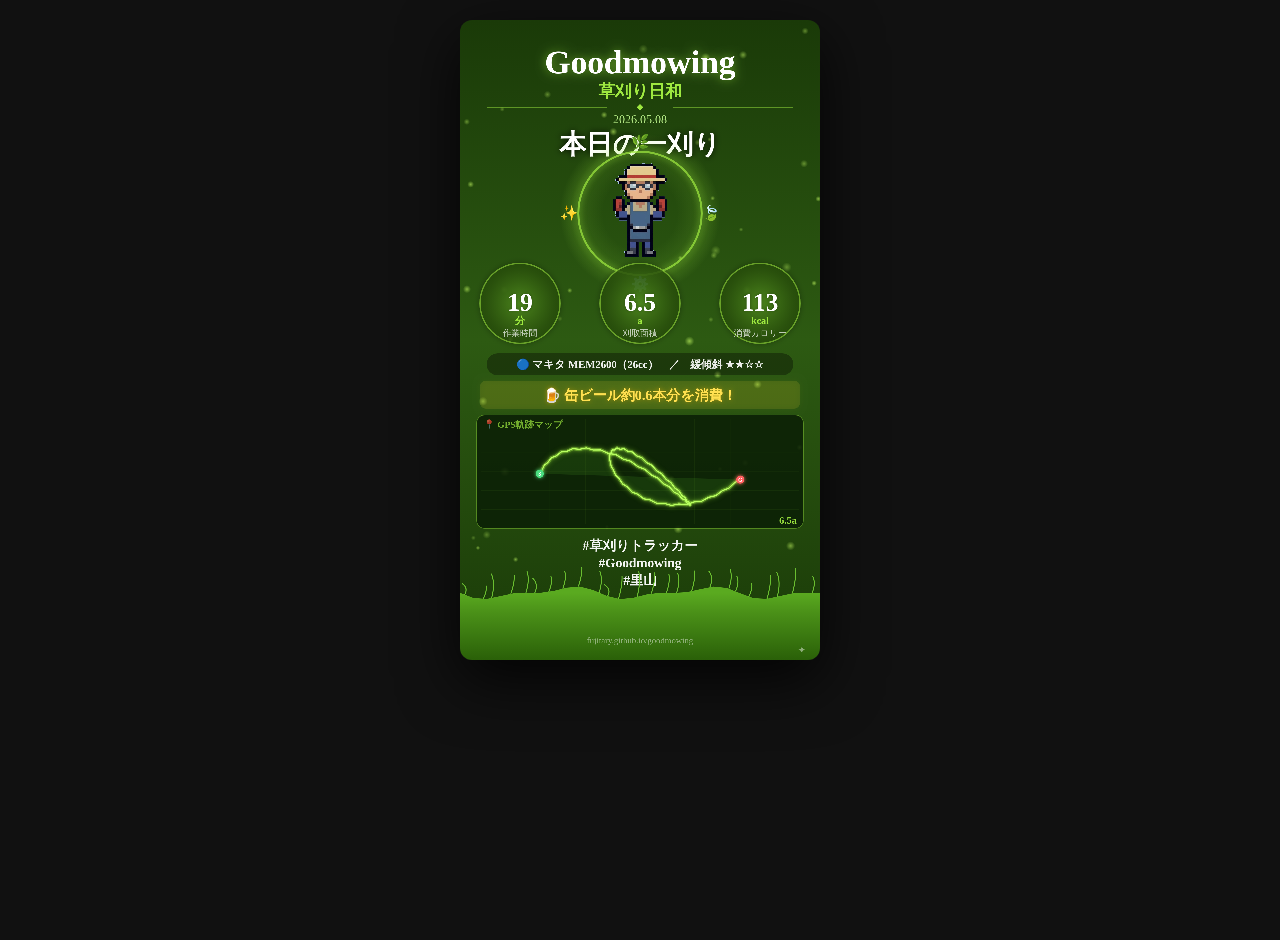
==== story_preview.html @ b15bb708 "Add files via upload" ====
<!DOCTYPE html>
<html><head><meta charset="UTF-8">
<title>Goodmowing ストーリーズプレビュー</title>
<style>body{margin:0;background:#111;display:flex;justify-content:center;align-items:flex-start;padding:20px;min-height:100vh}</style>
</head><body>
<canvas id="c" width="1080" height="1920" style="width:360px;height:640px;border-radius:12px;box-shadow:0 20px 60px rgba(0,0,0,.8)"></canvas>
<script>
const CHAR_IMG_GUTS = '[data-uri]';
const r = {
  date:'2026-05-08',spotName:'なつつばきキャンプ場',
  workDuration:1140,area:650,calories:113,
  terrain:'gentle',
  gpsPoints:[{"lat": 35.07204, "lon": 133.92101}, {"lat": 35.072059630650216, "lon": 133.92102548671556}, {"lat": 35.0720981623457, "lon": 133.92104639387765}, {"lat": 35.07211489254143, "lon": 133.92107258974855}, {"lat": 35.07214916305126, "lon": 133.92110387871313}, {"lat": 35.07216037625469, "lon": 133.92114000364137}, {"lat": 35.072188009812265, "lon": 133.92118064899404}, {"lat": 35.07219162952726, "lon": 133.92122544463388}, {"lat": 35.07221090003709, "lon": 133.92127397029603}, {"lat": 35.07220559307105, "lon": 133.9213257606641}, {"lat": 35.07221559307105, "lon": 133.92138031099032}, {"lat": 35.072200900037096, "lon": 133.92143708319185}, {"lat": 35.072201629527264, "lon": 133.9214955123499}, {"lat": 35.07217800981227, "lon": 133.92155501353278}, {"lat": 35.072170376254704, "lon": 133.9216149888608}, {"lat": 35.07213916305127, "lon": 133.92167483472747}, {"lat": 35.07212489254144, "lon": 133.92173394909}, {"lat": 35.072088162345715, "lon": 133.92179173874075}, {"lat": 35.072069630650226, "lon": 133.92184762647204}, {"lat": 35.072030000000005, "lon": 133.92190105804775}, {"lat": 35.072010000000006, "lon": 133.92195150889748}, {"lat": 35.071970369349785, "lon": 133.92199849045224}, {"lat": 35.0719518376543, "lon": 133.9220415560455}, {"lat": 35.07191510745857, "lon": 133.92208030630812}, {"lat": 35.07190083694874, "lon": 133.92211439399182}, {"lat": 35.07186962374531, "lon": 133.92214352816345}, {"lat": 35.07186199018774, "lon": 133.92216747771874}, {"lat": 35.07183837047275, "lon": 133.92218607417377}, {"lat": 35.071839099962915, "lon": 133.92219921369974}, {"lat": 35.07182440692896, "lon": 133.9222068583772}, {"lat": 35.071834406928964, "lon": 133.92220903665395}, {"lat": 35.07182909996292, "lon": 133.92220584300145}, {"lat": 35.07184837047275, "lon": 133.9221974367738}, {"lat": 35.071851990187746, "lon": 133.9221840402831}, {"lat": 35.07187962374532, "lon": 133.9221659361142}, {"lat": 35.071890836948754, "lon": 133.9221434637118}, {"lat": 35.07192510745858, "lon": 133.9221170152804}, {"lat": 35.07194183765431, "lon": 133.92208703104748}, {"lat": 35.071980369349795, "lon": 133.92205399394612}, {"lat": 35.07200000000001, "lon": 133.92201842378228}, {"lat": 35.07204000000001, "lon": 133.92198087095647}, {"lat": 35.07205963065022, "lon": 133.92194190981596}, {"lat": 35.07209816234571, "lon": 133.92190213171773}, {"lat": 35.072114892541435, "lon": 133.9218621378861}, {"lat": 35.072149163051265, "lon": 133.92182253215105}, {"lat": 35.0721603762547, "lon": 133.92178391365505}, {"lat": 35.07218800981227, "lon": 133.9217468696166}, {"lat": 35.07219162952727, "lon": 133.92171196823782}, {"lat": 35.0722109000371, "lon": 133.92167975184154}, {"lat": 35.072205593071054, "lon": 133.92165073032118}, {"lat": 35.07221559307106, "lon": 133.9216253749821}, {"lat": 35.0722009000371, "lon": 133.9216041128493}, {"lat": 35.07220162952727, "lon": 133.92158732150955}, {"lat": 35.072178009812276, "lon": 133.92157532455104}, {"lat": 35.07217037625471, "lon": 133.92156838765504}, {"lat": 35.072139163051276, "lon": 133.92156671538686}, {"lat": 35.072124892541446, "lon": 133.9215704487252}, {"lat": 35.07208816234572, "lon": 133.92157966335932}, {"lat": 35.07206963065023, "lon": 133.921594368775}, {"lat": 35.07203000000001, "lon": 133.92161450813978}, {"lat": 35.07201000000001, "lon": 133.9216399589895}, {"lat": 35.07197036934979, "lon": 133.92167053470743}, {"lat": 35.071951837654304, "lon": 133.92170598677822}, {"lat": 35.07191510745858, "lon": 133.9217460077895}, {"lat": 35.07190083694875, "lon": 133.92179023514478}, {"lat": 35.071869623745314, "lon": 133.92183825544308}, {"lat": 35.07186199018775, "lon": 133.9218896094718}, {"lat": 35.071838370472754, "lon": 133.9219437977533}, {"lat": 35.07183909996292, "lon": 133.9220002865776}, {"lat": 35.07182440692897, "lon": 133.9220585144485}, {"lat": 35.07183440692897, "lon": 133.92211789886554}, {"lat": 35.071829099962926, "lon": 133.9221778433593}, {"lat": 35.07184837047276, "lon": 133.9222377446957}, {"lat": 35.07185199018775, "lon": 133.92229700016202}, {"lat": 35.071879623745325, "lon": 133.9223550148463}, {"lat": 35.07189083694876, "lon": 133.92241120882292}, {"lat": 35.07192510745859, "lon": 133.92246502415693}, {"lat": 35.071941837654315, "lon": 133.9225159316428}, {"lat": 35.0719803693498, "lon": 133.9225634371963}, {"lat": 35.07200000000002, "lon": 133.92260708782197}]
};
const equipLabel='マキタ MEM2600（26cc）';
const terrainLabel='緩傾斜 ★★☆☆';

async function draw(){
  const canvas=document.getElementById('c');
  const ctx=canvas.getContext('2d');
  const W=1080,H=1920;

  // ── 背景 ──
  const bg=ctx.createLinearGradient(0,0,0,H);
  bg.addColorStop(0,'#1a3a08');bg.addColorStop(0.5,'#2d5a12');bg.addColorStop(1,'#1a3a08');
  ctx.fillStyle=bg;ctx.fillRect(0,0,W,H);

  // ── ホタル ──
  for(let i=0;i<50;i++){
    const px=Math.random()*W,py=Math.random()*H*0.85,pr=2+Math.random()*3,alpha=0.25+Math.random()*0.4;
    const grd=ctx.createRadialGradient(px,py,0,px,py,pr*3);
    grd.addColorStop(0,`rgba(200,255,100,${alpha})`);grd.addColorStop(1,'rgba(200,255,100,0)');
    ctx.fillStyle=grd;ctx.beginPath();ctx.arc(px,py,pr*3,0,Math.PI*2);ctx.fill();
  }

  // ── タイトル ──
  ctx.textAlign='center';
  ctx.save();ctx.shadowColor='rgba(158,232,64,0.6)';ctx.shadowBlur=30;
  ctx.font='bold 100px serif';ctx.fillStyle='#ffffff';ctx.fillText('Goodmowing',W/2,160);ctx.restore();
  ctx.font='bold 50px serif';ctx.fillStyle='#9ee840';ctx.fillText('草刈り日和',W/2,230);

  // 区切り線
  ctx.strokeStyle='rgba(158,232,64,0.5)';ctx.lineWidth=2;
  ctx.beginPath();ctx.moveTo(80,262);ctx.lineTo(440,262);ctx.stroke();
  ctx.beginPath();ctx.moveTo(640,262);ctx.lineTo(1000,262);ctx.stroke();
  ctx.fillStyle='#9ee840';ctx.save();ctx.translate(540,262);ctx.rotate(Math.PI/4);ctx.fillRect(-7,-7,14,14);ctx.restore();

  // 日付
  ctx.font='36px serif';ctx.fillStyle='rgba(200,255,150,0.85)';ctx.fillText('2026.05.08',W/2,310);

  // ── 「本日の一刈り」── キャラより上・前面に
  ctx.save();
  ctx.shadowColor='rgba(0,0,0,0.8)';ctx.shadowBlur=20;
  ctx.font='bold 80px serif';ctx.fillStyle='#ffffff';
  ctx.fillText('本日の一刈り',W/2,400);
  ctx.restore();

  // ── キャラ＋光輪 ── (cy=580)
  const cx=W/2,cy=580,ringR=185;
  // グロー
  const glowGrd=ctx.createRadialGradient(cx,cy,ringR*0.6,cx,cy,ringR*1.3);
  glowGrd.addColorStop(0,'rgba(158,232,64,0.0)');glowGrd.addColorStop(0.7,'rgba(158,232,64,0.15)');glowGrd.addColorStop(1,'rgba(158,232,64,0.0)');
  ctx.fillStyle=glowGrd;ctx.beginPath();ctx.arc(cx,cy,ringR*1.3,0,Math.PI*2);ctx.fill();
  // リング
  ctx.save();ctx.strokeStyle='rgba(158,232,64,0.7)';ctx.lineWidth=6;ctx.shadowColor='#9ee840';ctx.shadowBlur=20;
  ctx.beginPath();ctx.arc(cx,cy,ringR,0,Math.PI*2);ctx.stroke();ctx.restore();
  // デコ
  ['🌿','🍃','⚙️','✨'].forEach((em,i)=>{
    const angle=(i/4)*Math.PI*2-Math.PI/2;
    ctx.font='44px serif';ctx.fillText(em,cx+Math.cos(angle)*(ringR+28),cy+Math.sin(angle)*(ringR+28)+14);
  });
  // キャラ画像
  const img=new Image();
  await new Promise((res,rej)=>{img.onload=res;img.onerror=rej;img.src=CHAR_IMG_GUTS;});
  const ch=310,cw=img.width*ch/img.height;
  ctx.imageSmoothingEnabled=false;
  ctx.drawImage(img,W/2-cw/2,cy-ch/2-10,cw,ch);

  // ── 数値3つ（円バッジ） y=830 ──
  const mins=Math.floor(r.workDuration/60);
  const metrics=[
    {val:`${mins}`,unit:'分',lbl:'作業時間'},
    {val:'6.5',unit:'a',lbl:'刈取面積'},
    {val:`${r.calories}`,unit:'kcal',lbl:'消費カロリー'}
  ];
  const metY=850;
  metrics.forEach((m,i)=>{
    const mx=180+i*360;
    const cGrd=ctx.createRadialGradient(mx,metY,0,mx,metY,120);
    cGrd.addColorStop(0,'rgba(80,140,30,0.92)');cGrd.addColorStop(1,'rgba(40,80,10,0.75)');
    ctx.fillStyle=cGrd;ctx.save();ctx.shadowColor='rgba(0,0,0,0.5)';ctx.shadowBlur=20;
    ctx.beginPath();ctx.arc(mx,metY,120,0,Math.PI*2);ctx.fill();ctx.restore();
    ctx.save();ctx.strokeStyle='rgba(158,232,64,0.55)';ctx.lineWidth=4;
    ctx.beginPath();ctx.arc(mx,metY,120,0,Math.PI*2);ctx.stroke();ctx.restore();
    ctx.font=`bold ${m.val.length>4?60:76}px serif`;ctx.fillStyle='#ffffff';
    ctx.save();ctx.shadowColor='rgba(0,0,0,0.3)';ctx.shadowBlur=8;
    ctx.fillText(m.val,mx,metY+22);ctx.restore();
    ctx.font='bold 30px serif';ctx.fillStyle='#9ee840';ctx.fillText(m.unit,mx,metY+62);
    ctx.font='26px serif';ctx.fillStyle='rgba(255,255,255,0.7)';ctx.fillText(m.lbl,mx,metY+98);
  });

  // 機材バッジ
  ctx.fillStyle='rgba(0,0,0,0.35)';ctx.save();
  ctx.beginPath();ctx.roundRect(80,1000,920,66,33);ctx.fill();ctx.restore();
  ctx.font='bold 32px serif';ctx.fillStyle='rgba(255,255,255,0.92)';
  ctx.fillText(`🔵 ${equipLabel}　／　${terrainLabel}`,W/2,1044);

  // 缶ビール
  const beers=(r.calories/200).toFixed(1);
  ctx.save();ctx.fillStyle='rgba(255,220,50,0.12)';ctx.shadowColor='rgba(255,220,50,0.4)';ctx.shadowBlur=20;
  ctx.beginPath();ctx.roundRect(60,1082,960,84,18);ctx.fill();ctx.restore();
  ctx.font='bold 42px serif';ctx.fillStyle='#ffe050';
  ctx.save();ctx.shadowColor='rgba(255,180,0,0.5)';ctx.shadowBlur=15;
  ctx.fillText(`🍺 缶ビール約${beers}本分を消費！`,W/2,1140);ctx.restore();

  // ── GPS軌跡地図（大きめ） ──
  const gpsPoints=r.gpsPoints||[];
  const mapX=50,mapY=1185,mapW=980,mapH=340;

  // 地図背景（濃いめ・見やすく）
  ctx.fillStyle='rgba(10,30,5,0.85)';
  ctx.save();ctx.beginPath();ctx.roundRect(mapX,mapY,mapW,mapH,24);ctx.fill();ctx.restore();
  // 地図枠
  ctx.save();ctx.strokeStyle='rgba(158,232,64,0.4)';ctx.lineWidth=2;
  ctx.beginPath();ctx.roundRect(mapX,mapY,mapW,mapH,24);ctx.stroke();ctx.restore();

  // グリッド線
  ctx.strokeStyle='rgba(158,232,64,0.07)';ctx.lineWidth=1;
  for(let gi=1;gi<6;gi++){const gy=mapY+gi*mapH/6;ctx.beginPath();ctx.moveTo(mapX+12,gy);ctx.lineTo(mapX+mapW-12,gy);ctx.stroke();}
  for(let gi=1;gi<9;gi++){const gx=mapX+gi*mapW/9;ctx.beginPath();ctx.moveTo(gx,mapY+12);ctx.lineTo(gx,mapY+mapH-12);ctx.stroke();}

  // 地図タイトル
  ctx.font='bold 28px serif';ctx.fillStyle='rgba(158,232,64,0.7)';ctx.textAlign='left';
  ctx.fillText('📍 GPS軌跡マップ',mapX+20,mapY+38);
  ctx.textAlign='center';

  if(gpsPoints.length>2){
    const lats=gpsPoints.map(p=>p.lat),lons=gpsPoints.map(p=>p.lon);
    const minLat=Math.min(...lats),maxLat=Math.max(...lats);
    const minLon=Math.min(...lons),maxLon=Math.max(...lons);
    const pad=0.18,latR=(maxLat-minLat)||0.0001,lonR=(maxLon-minLon)||0.0001;
    const drawArea={x:mapX+20,y:mapY+50,w:mapW-40,h:mapH-70};
    const toX=lon=>drawArea.x+(lon-minLon)/lonR*drawArea.w*(1-pad*2)+drawArea.w*pad;
    const toY=lat=>drawArea.y+(maxLat-lat)/latR*drawArea.h*(1-pad*2)+drawArea.h*pad;

    // 軌跡の面積をポリゴン風に塗る
    ctx.save();
    ctx.fillStyle='rgba(100,200,50,0.12)';
    ctx.beginPath();
    gpsPoints.forEach((p,i)=>i===0?ctx.moveTo(toX(p.lon),toY(p.lat)):ctx.lineTo(toX(p.lon),toY(p.lat)));
    ctx.closePath();ctx.fill();
    ctx.restore();

    // グロー軌跡
    ctx.save();ctx.shadowColor='#9ee840';ctx.shadowBlur=16;
    ctx.strokeStyle='rgba(158,232,64,0.35)';ctx.lineWidth=10;ctx.lineCap='round';ctx.lineJoin='round';
    ctx.beginPath();gpsPoints.forEach((p,i)=>i===0?ctx.moveTo(toX(p.lon),toY(p.lat)):ctx.lineTo(toX(p.lon),toY(p.lat)));ctx.stroke();
    ctx.strokeStyle='#b8ff60';ctx.lineWidth=3.5;ctx.shadowBlur=8;
    ctx.beginPath();gpsPoints.forEach((p,i)=>i===0?ctx.moveTo(toX(p.lon),toY(p.lat)):ctx.lineTo(toX(p.lon),toY(p.lat)));ctx.stroke();
    ctx.restore();

    // 開始・終了マーカー
    const sp=gpsPoints[0],ep=gpsPoints[gpsPoints.length-1];
    // 開始（緑）
    ctx.save();ctx.shadowColor='#4ade80';ctx.shadowBlur=12;
    ctx.fillStyle='#4ade80';ctx.beginPath();ctx.arc(toX(sp.lon),toY(sp.lat),12,0,Math.PI*2);ctx.fill();ctx.restore();
    ctx.fillStyle='#fff';ctx.font='bold 16px serif';ctx.fillText('S',toX(sp.lon),toY(sp.lat)+6);
    // 終了（赤）
    ctx.save();ctx.shadowColor='#ff6060';ctx.shadowBlur=12;
    ctx.fillStyle='#ff6060';ctx.beginPath();ctx.arc(toX(ep.lon),toY(ep.lat),12,0,Math.PI*2);ctx.fill();ctx.restore();
    ctx.fillStyle='#fff';ctx.font='bold 16px serif';ctx.fillText('G',toX(ep.lon),toY(ep.lat)+6);

    // 面積表示
    ctx.font='bold 30px serif';ctx.fillStyle='rgba(158,232,64,0.95)';ctx.textAlign='right';
    ctx.fillText(`${((r.area||0)/100).toFixed(1)}a`,mapX+mapW-20,mapY+mapH-14);
    ctx.textAlign='center';
  } else {
    ctx.font='bold 36px serif';ctx.fillStyle='rgba(158,232,64,0.4)';
    ctx.fillText('📍 GPS軌跡データなし',W/2,mapY+mapH/2+14);
  }

  // ── ハッシュタグ（白） ──
  ctx.font='bold 40px serif';ctx.fillStyle='rgba(255,255,255,0.95)';ctx.textAlign='center';
  ctx.fillText('#草刈りトラッカー',W/2,1590);
  ctx.fillText('#Goodmowing',W/2,1642);
  ctx.fillText('#里山',W/2,1694);

  // ── 草原 ──
  const grassY=H*0.895;
  const grassGrd=ctx.createLinearGradient(0,grassY,0,H);
  grassGrd.addColorStop(0,'#5aaa20');grassGrd.addColorStop(0.3,'#4a9018');grassGrd.addColorStop(1,'#2a6008');
  ctx.fillStyle=grassGrd;ctx.beginPath();ctx.moveTo(0,grassY+20);
  for(let x=0;x<=W;x+=40) ctx.lineTo(x,grassY+Math.sin(x*0.015)*14+Math.sin(x*0.03)*8);
  ctx.lineTo(W,H);ctx.lineTo(0,H);ctx.closePath();ctx.fill();
  ctx.strokeStyle='#6abe30';ctx.lineWidth=3;
  for(let i=0;i<25;i++){
    const gx=(i/25)*W+Math.random()*30,gy=grassY+Math.sin(gx*0.015)*14+Math.sin(gx*0.03)*8,gh=30+Math.random()*50;
    ctx.beginPath();ctx.moveTo(gx,gy);ctx.quadraticCurveTo(gx+12,gy-gh*0.6,gx+(Math.random()-0.5)*24,gy-gh);ctx.stroke();
  }

  // フッター
  ctx.font='26px serif';ctx.fillStyle='rgba(255,255,255,0.45)';
  ctx.fillText('fujitary.github.io/goodmowing',W/2,1870);
  ctx.font='30px serif';ctx.fillText('✦',W-55,1900);
}
draw();
</script></body></html>
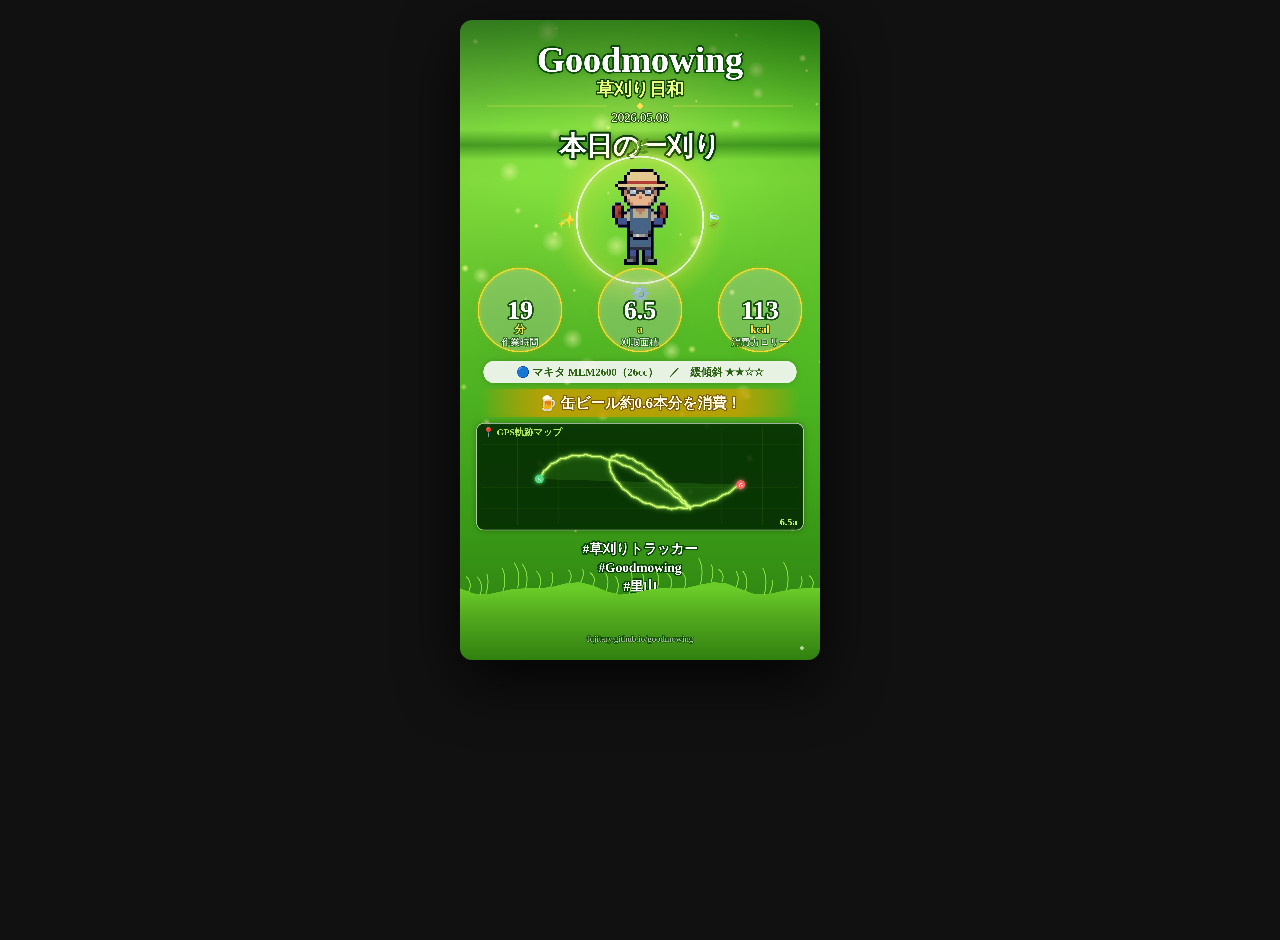
==== commit d673dc30: "Add files via upload" ====
--- a/story_preview.html
+++ b/story_preview.html
@@ -1,19 +1,24 @@
 <!DOCTYPE html>
-<html><head><meta charset="UTF-8">
-<title>Goodmowing ストーリーズプレビュー</title>
-<style>body{margin:0;background:#111;display:flex;justify-content:center;align-items:flex-start;padding:20px;min-height:100vh}</style>
+<html><head><meta charset="UTF-8"><title>Goodmowing ストーリーズプレビュー</title>
+<style>body{margin:0;background:#111;display:flex;justify-content:center;padding:20px;min-height:100vh}</style>
 </head><body>
 <canvas id="c" width="1080" height="1920" style="width:360px;height:640px;border-radius:12px;box-shadow:0 20px 60px rgba(0,0,0,.8)"></canvas>
 <script>
-const CHAR_IMG_GUTS = '[data-uri]';
-const r = {
-  date:'2026-05-08',spotName:'なつつばきキャンプ場',
-  workDuration:1140,area:650,calories:113,
-  terrain:'gentle',
-  gpsPoints:[{"lat": 35.07204, "lon": 133.92101}, {"lat": 35.072059630650216, "lon": 133.92102548671556}, {"lat": 35.0720981623457, "lon": 133.92104639387765}, {"lat": 35.07211489254143, "lon": 133.92107258974855}, {"lat": 35.07214916305126, "lon": 133.92110387871313}, {"lat": 35.07216037625469, "lon": 133.92114000364137}, {"lat": 35.072188009812265, "lon": 133.92118064899404}, {"lat": 35.07219162952726, "lon": 133.92122544463388}, {"lat": 35.07221090003709, "lon": 133.92127397029603}, {"lat": 35.07220559307105, "lon": 133.9213257606641}, {"lat": 35.07221559307105, "lon": 133.92138031099032}, {"lat": 35.072200900037096, "lon": 133.92143708319185}, {"lat": 35.072201629527264, "lon": 133.9214955123499}, {"lat": 35.07217800981227, "lon": 133.92155501353278}, {"lat": 35.072170376254704, "lon": 133.9216149888608}, {"lat": 35.07213916305127, "lon": 133.92167483472747}, {"lat": 35.07212489254144, "lon": 133.92173394909}, {"lat": 35.072088162345715, "lon": 133.92179173874075}, {"lat": 35.072069630650226, "lon": 133.92184762647204}, {"lat": 35.072030000000005, "lon": 133.92190105804775}, {"lat": 35.072010000000006, "lon": 133.92195150889748}, {"lat": 35.071970369349785, "lon": 133.92199849045224}, {"lat": 35.0719518376543, "lon": 133.9220415560455}, {"lat": 35.07191510745857, "lon": 133.92208030630812}, {"lat": 35.07190083694874, "lon": 133.92211439399182}, {"lat": 35.07186962374531, "lon": 133.92214352816345}, {"lat": 35.07186199018774, "lon": 133.92216747771874}, {"lat": 35.07183837047275, "lon": 133.92218607417377}, {"lat": 35.071839099962915, "lon": 133.92219921369974}, {"lat": 35.07182440692896, "lon": 133.9222068583772}, {"lat": 35.071834406928964, "lon": 133.92220903665395}, {"lat": 35.07182909996292, "lon": 133.92220584300145}, {"lat": 35.07184837047275, "lon": 133.9221974367738}, {"lat": 35.071851990187746, "lon": 133.9221840402831}, {"lat": 35.07187962374532, "lon": 133.9221659361142}, {"lat": 35.071890836948754, "lon": 133.9221434637118}, {"lat": 35.07192510745858, "lon": 133.9221170152804}, {"lat": 35.07194183765431, "lon": 133.92208703104748}, {"lat": 35.071980369349795, "lon": 133.92205399394612}, {"lat": 35.07200000000001, "lon": 133.92201842378228}, {"lat": 35.07204000000001, "lon": 133.92198087095647}, {"lat": 35.07205963065022, "lon": 133.92194190981596}, {"lat": 35.07209816234571, "lon": 133.92190213171773}, {"lat": 35.072114892541435, "lon": 133.9218621378861}, {"lat": 35.072149163051265, "lon": 133.92182253215105}, {"lat": 35.0721603762547, "lon": 133.92178391365505}, {"lat": 35.07218800981227, "lon": 133.9217468696166}, {"lat": 35.07219162952727, "lon": 133.92171196823782}, {"lat": 35.0722109000371, "lon": 133.92167975184154}, {"lat": 35.072205593071054, "lon": 133.92165073032118}, {"lat": 35.07221559307106, "lon": 133.9216253749821}, {"lat": 35.0722009000371, "lon": 133.9216041128493}, {"lat": 35.07220162952727, "lon": 133.92158732150955}, {"lat": 35.072178009812276, "lon": 133.92157532455104}, {"lat": 35.07217037625471, "lon": 133.92156838765504}, {"lat": 35.072139163051276, "lon": 133.92156671538686}, {"lat": 35.072124892541446, "lon": 133.9215704487252}, {"lat": 35.07208816234572, "lon": 133.92157966335932}, {"lat": 35.07206963065023, "lon": 133.921594368775}, {"lat": 35.07203000000001, "lon": 133.92161450813978}, {"lat": 35.07201000000001, "lon": 133.9216399589895}, {"lat": 35.07197036934979, "lon": 133.92167053470743}, {"lat": 35.071951837654304, "lon": 133.92170598677822}, {"lat": 35.07191510745858, "lon": 133.9217460077895}, {"lat": 35.07190083694875, "lon": 133.92179023514478}, {"lat": 35.071869623745314, "lon": 133.92183825544308}, {"lat": 35.07186199018775, "lon": 133.9218896094718}, {"lat": 35.071838370472754, "lon": 133.9219437977533}, {"lat": 35.07183909996292, "lon": 133.9220002865776}, {"lat": 35.07182440692897, "lon": 133.9220585144485}, {"lat": 35.07183440692897, "lon": 133.92211789886554}, {"lat": 35.071829099962926, "lon": 133.9221778433593}, {"lat": 35.07184837047276, "lon": 133.9222377446957}, {"lat": 35.07185199018775, "lon": 133.92229700016202}, {"lat": 35.071879623745325, "lon": 133.9223550148463}, {"lat": 35.07189083694876, "lon": 133.92241120882292}, {"lat": 35.07192510745859, "lon": 133.92246502415693}, {"lat": 35.071941837654315, "lon": 133.9225159316428}, {"lat": 35.0719803693498, "lon": 133.9225634371963}, {"lat": 35.07200000000002, "lon": 133.92260708782197}]
-};
+const CHAR_IMG_GUTS='[data-uri]';
+const r={date:'2026-05-08',spotName:'なつつばきキャンプ場',workDuration:1140,area:650,calories:113,terrain:'gentle',gpsPoints:[{"lat": 35.07204, "lon": 133.92101}, {"lat": 35.072059630650216, "lon": 133.92102548671556}, {"lat": 35.0720981623457, "lon": 133.92104639387765}, {"lat": 35.07211489254143, "lon": 133.92107258974855}, {"lat": 35.07214916305126, "lon": 133.92110387871313}, {"lat": 35.07216037625469, "lon": 133.92114000364137}, {"lat": 35.072188009812265, "lon": 133.92118064899404}, {"lat": 35.07219162952726, "lon": 133.92122544463388}, {"lat": 35.07221090003709, "lon": 133.92127397029603}, {"lat": 35.07220559307105, "lon": 133.9213257606641}, {"lat": 35.07221559307105, "lon": 133.92138031099032}, {"lat": 35.072200900037096, "lon": 133.92143708319185}, {"lat": 35.072201629527264, "lon": 133.9214955123499}, {"lat": 35.07217800981227, "lon": 133.92155501353278}, {"lat": 35.072170376254704, "lon": 133.9216149888608}, {"lat": 35.07213916305127, "lon": 133.92167483472747}, {"lat": 35.07212489254144, "lon": 133.92173394909}, {"lat": 35.072088162345715, "lon": 133.92179173874075}, {"lat": 35.072069630650226, "lon": 133.92184762647204}, {"lat": 35.072030000000005, "lon": 133.92190105804775}, {"lat": 35.072010000000006, "lon": 133.92195150889748}, {"lat": 35.071970369349785, "lon": 133.92199849045224}, {"lat": 35.0719518376543, "lon": 133.9220415560455}, {"lat": 35.07191510745857, "lon": 133.92208030630812}, {"lat": 35.07190083694874, "lon": 133.92211439399182}, {"lat": 35.07186962374531, "lon": 133.92214352816345}, {"lat": 35.07186199018774, "lon": 133.92216747771874}, {"lat": 35.07183837047275, "lon": 133.92218607417377}, {"lat": 35.071839099962915, "lon": 133.92219921369974}, {"lat": 35.07182440692896, "lon": 133.9222068583772}, {"lat": 35.071834406928964, "lon": 133.92220903665395}, {"lat": 35.07182909996292, "lon": 133.92220584300145}, {"lat": 35.07184837047275, "lon": 133.9221974367738}, {"lat": 35.071851990187746, "lon": 133.9221840402831}, {"lat": 35.07187962374532, "lon": 133.9221659361142}, {"lat": 35.071890836948754, "lon": 133.9221434637118}, {"lat": 35.07192510745858, "lon": 133.9221170152804}, {"lat": 35.07194183765431, "lon": 133.92208703104748}, {"lat": 35.071980369349795, "lon": 133.92205399394612}, {"lat": 35.07200000000001, "lon": 133.92201842378228}, {"lat": 35.07204000000001, "lon": 133.92198087095647}, {"lat": 35.07205963065022, "lon": 133.92194190981596}, {"lat": 35.07209816234571, "lon": 133.92190213171773}, {"lat": 35.072114892541435, "lon": 133.9218621378861}, {"lat": 35.072149163051265, "lon": 133.92182253215105}, {"lat": 35.0721603762547, "lon": 133.92178391365505}, {"lat": 35.07218800981227, "lon": 133.9217468696166}, {"lat": 35.07219162952727, "lon": 133.92171196823782}, {"lat": 35.0722109000371, "lon": 133.92167975184154}, {"lat": 35.072205593071054, "lon": 133.92165073032118}, {"lat": 35.07221559307106, "lon": 133.9216253749821}, {"lat": 35.0722009000371, "lon": 133.9216041128493}, {"lat": 35.07220162952727, "lon": 133.92158732150955}, {"lat": 35.072178009812276, "lon": 133.92157532455104}, {"lat": 35.07217037625471, "lon": 133.92156838765504}, {"lat": 35.072139163051276, "lon": 133.92156671538686}, {"lat": 35.072124892541446, "lon": 133.9215704487252}, {"lat": 35.07208816234572, "lon": 133.92157966335932}, {"lat": 35.07206963065023, "lon": 133.921594368775}, {"lat": 35.07203000000001, "lon": 133.92161450813978}, {"lat": 35.07201000000001, "lon": 133.9216399589895}, {"lat": 35.07197036934979, "lon": 133.92167053470743}, {"lat": 35.071951837654304, "lon": 133.92170598677822}, {"lat": 35.07191510745858, "lon": 133.9217460077895}, {"lat": 35.07190083694875, "lon": 133.92179023514478}, {"lat": 35.071869623745314, "lon": 133.92183825544308}, {"lat": 35.07186199018775, "lon": 133.9218896094718}, {"lat": 35.071838370472754, "lon": 133.9219437977533}, {"lat": 35.07183909996292, "lon": 133.9220002865776}, {"lat": 35.07182440692897, "lon": 133.9220585144485}, {"lat": 35.07183440692897, "lon": 133.92211789886554}, {"lat": 35.071829099962926, "lon": 133.9221778433593}, {"lat": 35.07184837047276, "lon": 133.9222377446957}, {"lat": 35.07185199018775, "lon": 133.92229700016202}, {"lat": 35.071879623745325, "lon": 133.9223550148463}, {"lat": 35.07189083694876, "lon": 133.92241120882292}, {"lat": 35.07192510745859, "lon": 133.92246502415693}, {"lat": 35.071941837654315, "lon": 133.9225159316428}, {"lat": 35.0719803693498, "lon": 133.9225634371963}, {"lat": 35.07200000000002, "lon": 133.92260708782197}]};
 const equipLabel='マキタ MEM2600（26cc）';
 const terrainLabel='緩傾斜 ★★☆☆';
+
+function shadow(ctx, color='rgba(0,0,0,0.7)', blur=18){ctx.shadowColor=color;ctx.shadowBlur=blur;}
+function clearShadow(ctx){ctx.shadowColor='transparent';ctx.shadowBlur=0;}
+
+// テキストに縁取り（視認性UP）
+function strokeText(ctx, text, x, y, strokeColor='rgba(0,0,0,0.6)', strokeW=8){
+  ctx.save();
+  ctx.strokeStyle=strokeColor;ctx.lineWidth=strokeW;ctx.lineJoin='round';
+  ctx.strokeText(text,x,y);
+  ctx.restore();
+}
 
 async function draw(){
   const canvas=document.getElementById('c');
@@ -22,186 +27,215 @@
 
   // ── 背景 ──
   const bg=ctx.createLinearGradient(0,0,0,H);
-  bg.addColorStop(0,'#1a3a08');bg.addColorStop(0.5,'#2d5a12');bg.addColorStop(1,'#1a3a08');
+  bg.addColorStop(0,'#4ab820');bg.addColorStop(0.25,'#78d835');bg.addColorStop(0.5,'#55c025');bg.addColorStop(0.75,'#3da018');bg.addColorStop(1,'#2a7a10');
   ctx.fillStyle=bg;ctx.fillRect(0,0,W,H);
-
-  // ── ホタル ──
-  for(let i=0;i<50;i++){
-    const px=Math.random()*W,py=Math.random()*H*0.85,pr=2+Math.random()*3,alpha=0.25+Math.random()*0.4;
+  const radGlow=ctx.createRadialGradient(W*0.5,H*0.15,0,W*0.5,H*0.15,W*0.9);
+  radGlow.addColorStop(0,'rgba(220,255,120,0.35)');radGlow.addColorStop(0.4,'rgba(150,255,80,0.15)');radGlow.addColorStop(1,'rgba(0,0,0,0)');
+  ctx.fillStyle=radGlow;ctx.fillRect(0,0,W,H);
+  const shine=ctx.createLinearGradient(0,0,W*0.7,H*0.5);
+  shine.addColorStop(0,'rgba(255,255,200,0.20)');shine.addColorStop(0.4,'rgba(200,255,100,0.10)');shine.addColorStop(1,'rgba(0,0,0,0)');
+  ctx.fillStyle=shine;ctx.fillRect(0,0,W,H);
+  for(let i=0;i<20;i++){const sx=Math.random()*W,sy=Math.random()*H*0.7,sr=3+Math.random()*6;const sg=ctx.createRadialGradient(sx,sy,0,sx,sy,sr*4);sg.addColorStop(0,'rgba(255,255,180,0.5)');sg.addColorStop(1,'rgba(255,255,180,0)');ctx.fillStyle=sg;ctx.beginPath();ctx.arc(sx,sy,sr*4,0,Math.PI*2);ctx.fill();}
+
+  // ホタル
+  for(let i=0;i<40;i++){
+    const px=Math.random()*W,py=Math.random()*H*0.8,pr=1.5+Math.random()*3,alpha=0.4+Math.random()*0.5;
     const grd=ctx.createRadialGradient(px,py,0,px,py,pr*3);
-    grd.addColorStop(0,`rgba(200,255,100,${alpha})`);grd.addColorStop(1,'rgba(200,255,100,0)');
+    grd.addColorStop(0,`rgba(255,255,150,${alpha})`);grd.addColorStop(1,'rgba(255,255,150,0)');
     ctx.fillStyle=grd;ctx.beginPath();ctx.arc(px,py,pr*3,0,Math.PI*2);ctx.fill();
   }
 
-  // ── タイトル ──
   ctx.textAlign='center';
-  ctx.save();ctx.shadowColor='rgba(158,232,64,0.6)';ctx.shadowBlur=30;
-  ctx.font='bold 100px serif';ctx.fillStyle='#ffffff';ctx.fillText('Goodmowing',W/2,160);ctx.restore();
-  ctx.font='bold 50px serif';ctx.fillStyle='#9ee840';ctx.fillText('草刈り日和',W/2,230);
-
-  // 区切り線
-  ctx.strokeStyle='rgba(158,232,64,0.5)';ctx.lineWidth=2;
-  ctx.beginPath();ctx.moveTo(80,262);ctx.lineTo(440,262);ctx.stroke();
-  ctx.beginPath();ctx.moveTo(640,262);ctx.lineTo(1000,262);ctx.stroke();
-  ctx.fillStyle='#9ee840';ctx.save();ctx.translate(540,262);ctx.rotate(Math.PI/4);ctx.fillRect(-7,-7,14,14);ctx.restore();
+
+  // ── タイトルエリア：半透明ダーク帯 ──
+  const titleBg=ctx.createLinearGradient(0,0,0,320);
+  titleBg.addColorStop(0,'rgba(0,60,0,0.55)');titleBg.addColorStop(1,'rgba(0,60,0,0.0)');
+  ctx.fillStyle=titleBg;ctx.fillRect(0,0,W,320);
+
+  // Goodmowing
+  ctx.font='bold 108px serif';
+  strokeText(ctx,'Goodmowing',W/2,155,'rgba(0,50,0,0.8)',10);
+  ctx.save();shadow(ctx,'rgba(0,100,0,0.5)',20);
+  ctx.fillStyle='#ffffff';ctx.fillText('Goodmowing',W/2,155);ctx.restore();
+
+  // 草刈り日和
+  ctx.font='bold 52px serif';
+  strokeText(ctx,'草刈り日和',W/2,225,'rgba(0,50,0,0.8)',8);
+  ctx.save();shadow(ctx,'rgba(0,0,0,0.4)',10);
+  ctx.fillStyle='#e8ff80';ctx.fillText('草刈り日和',W/2,225);ctx.restore();
+
+  // 区切り線（ゴールド）
+  ctx.save();
+  ctx.strokeStyle='rgba(255,230,80,0.8)';ctx.lineWidth=2.5;
+  ctx.beginPath();ctx.moveTo(80,258);ctx.lineTo(440,258);ctx.stroke();
+  ctx.beginPath();ctx.moveTo(640,258);ctx.lineTo(1000,258);ctx.stroke();
+  // ダイヤ
+  ctx.fillStyle='#ffe050';ctx.save();ctx.translate(540,258);ctx.rotate(Math.PI/4);ctx.fillRect(-7,-7,14,14);ctx.restore();
+  ctx.restore();
 
   // 日付
-  ctx.font='36px serif';ctx.fillStyle='rgba(200,255,150,0.85)';ctx.fillText('2026.05.08',W/2,310);
-
-  // ── 「本日の一刈り」── キャラより上・前面に
-  ctx.save();
-  ctx.shadowColor='rgba(0,0,0,0.8)';ctx.shadowBlur=20;
-  ctx.font='bold 80px serif';ctx.fillStyle='#ffffff';
-  ctx.fillText('本日の一刈り',W/2,400);
-  ctx.restore();
-
-  // ── キャラ＋光輪 ── (cy=580)
-  const cx=W/2,cy=580,ringR=185;
-  // グロー
-  const glowGrd=ctx.createRadialGradient(cx,cy,ringR*0.6,cx,cy,ringR*1.3);
-  glowGrd.addColorStop(0,'rgba(158,232,64,0.0)');glowGrd.addColorStop(0.7,'rgba(158,232,64,0.15)');glowGrd.addColorStop(1,'rgba(158,232,64,0.0)');
-  ctx.fillStyle=glowGrd;ctx.beginPath();ctx.arc(cx,cy,ringR*1.3,0,Math.PI*2);ctx.fill();
-  // リング
-  ctx.save();ctx.strokeStyle='rgba(158,232,64,0.7)';ctx.lineWidth=6;ctx.shadowColor='#9ee840';ctx.shadowBlur=20;
+  ctx.font='38px serif';
+  strokeText(ctx,'2026.05.08',W/2,305,'rgba(0,50,0,0.7)',6);
+  ctx.save();shadow(ctx,'rgba(0,0,0,0.3)',8);
+  ctx.fillStyle='#fffde0';ctx.fillText('2026.05.08',W/2,305);ctx.restore();
+
+  // ── 「本日の一刈り」── 背景帯付き
+  ctx.save();
+  const ttlBg=ctx.createLinearGradient(0,330,0,420);
+  ttlBg.addColorStop(0,'rgba(0,80,0,0.0)');ttlBg.addColorStop(0.5,'rgba(0,80,0,0.45)');ttlBg.addColorStop(1,'rgba(0,80,0,0.0)');
+  ctx.fillStyle=ttlBg;ctx.fillRect(0,330,W,90);ctx.restore();
+  ctx.font='bold 80px serif';
+  strokeText(ctx,'本日の一刈り',W/2,405,'rgba(0,60,0,0.9)',12);
+  ctx.save();shadow(ctx,'rgba(0,0,0,0.5)',16);
+  ctx.fillStyle='#ffffff';ctx.fillText('本日の一刈り',W/2,405);ctx.restore();
+
+  // 光輪
+  const cx=W/2,cy=600,ringR=190;
+  const glowGrd=ctx.createRadialGradient(cx,cy,ringR*0.5,cx,cy,ringR*1.4);
+  glowGrd.addColorStop(0,'rgba(255,240,80,0.0)');glowGrd.addColorStop(0.6,'rgba(255,230,50,0.20)');glowGrd.addColorStop(1,'rgba(255,230,50,0.0)');
+  ctx.fillStyle=glowGrd;ctx.beginPath();ctx.arc(cx,cy,ringR*1.4,0,Math.PI*2);ctx.fill();
+  // 白いリング
+  ctx.save();ctx.strokeStyle='rgba(255,255,255,0.8)';ctx.lineWidth=5;
+  ctx.shadowColor='rgba(255,255,200,0.8)';ctx.shadowBlur=20;
   ctx.beginPath();ctx.arc(cx,cy,ringR,0,Math.PI*2);ctx.stroke();ctx.restore();
-  // デコ
   ['🌿','🍃','⚙️','✨'].forEach((em,i)=>{
     const angle=(i/4)*Math.PI*2-Math.PI/2;
-    ctx.font='44px serif';ctx.fillText(em,cx+Math.cos(angle)*(ringR+28),cy+Math.sin(angle)*(ringR+28)+14);
+    ctx.font='46px serif';ctx.fillText(em,cx+Math.cos(angle)*(ringR+30),cy+Math.sin(angle)*(ringR+30)+16);
   });
-  // キャラ画像
+
+  // キャラ
   const img=new Image();
   await new Promise((res,rej)=>{img.onload=res;img.onerror=rej;img.src=CHAR_IMG_GUTS;});
-  const ch=310,cw=img.width*ch/img.height;
+  const ch=320,cw=img.width*ch/img.height;
   ctx.imageSmoothingEnabled=false;
   ctx.drawImage(img,W/2-cw/2,cy-ch/2-10,cw,ch);
 
-  // ── 数値3つ（円バッジ） y=830 ──
+  // ── 数値バッジ（白背景で視認性UP） ──
   const mins=Math.floor(r.workDuration/60);
-  const metrics=[
-    {val:`${mins}`,unit:'分',lbl:'作業時間'},
-    {val:'6.5',unit:'a',lbl:'刈取面積'},
-    {val:`${r.calories}`,unit:'kcal',lbl:'消費カロリー'}
-  ];
-  const metY=850;
+  const metrics=[{val:`${mins}`,unit:'分',lbl:'作業時間'},{val:'6.5',unit:'a',lbl:'刈取面積'},{val:`${r.calories}`,unit:'kcal',lbl:'消費カロリー'}];
+  const metY=870;
   metrics.forEach((m,i)=>{
     const mx=180+i*360;
-    const cGrd=ctx.createRadialGradient(mx,metY,0,mx,metY,120);
-    cGrd.addColorStop(0,'rgba(80,140,30,0.92)');cGrd.addColorStop(1,'rgba(40,80,10,0.75)');
-    ctx.fillStyle=cGrd;ctx.save();ctx.shadowColor='rgba(0,0,0,0.5)';ctx.shadowBlur=20;
-    ctx.beginPath();ctx.arc(mx,metY,120,0,Math.PI*2);ctx.fill();ctx.restore();
-    ctx.save();ctx.strokeStyle='rgba(158,232,64,0.55)';ctx.lineWidth=4;
-    ctx.beginPath();ctx.arc(mx,metY,120,0,Math.PI*2);ctx.stroke();ctx.restore();
-    ctx.font=`bold ${m.val.length>4?60:76}px serif`;ctx.fillStyle='#ffffff';
-    ctx.save();ctx.shadowColor='rgba(0,0,0,0.3)';ctx.shadowBlur=8;
-    ctx.fillText(m.val,mx,metY+22);ctx.restore();
-    ctx.font='bold 30px serif';ctx.fillStyle='#9ee840';ctx.fillText(m.unit,mx,metY+62);
-    ctx.font='26px serif';ctx.fillStyle='rgba(255,255,255,0.7)';ctx.fillText(m.lbl,mx,metY+98);
+    // 白い円背景（くっきり）
+    ctx.save();ctx.shadowColor='rgba(0,0,0,0.3)';ctx.shadowBlur=24;
+    ctx.fillStyle='rgba(255,255,255,0.22)';
+    ctx.beginPath();ctx.arc(mx,metY,125,0,Math.PI*2);ctx.fill();ctx.restore();
+    // ゴールドリング
+    ctx.save();ctx.strokeStyle='rgba(255,220,50,0.9)';ctx.lineWidth=4;
+    ctx.shadowColor='rgba(255,200,0,0.6)';ctx.shadowBlur=12;
+    ctx.beginPath();ctx.arc(mx,metY,125,0,Math.PI*2);ctx.stroke();ctx.restore();
+    // 数値（白・縁取り）
+    ctx.font=`bold ${m.val.length>4?62:78}px serif`;
+    strokeText(ctx,m.val,mx,metY+26,'rgba(0,60,0,0.8)',10);
+    ctx.save();shadow(ctx,'rgba(0,0,0,0.3)',6);
+    ctx.fillStyle='#ffffff';ctx.fillText(m.val,mx,metY+26);ctx.restore();
+    // 単位
+    ctx.font='bold 32px serif';
+    strokeText(ctx,m.unit,mx,metY+68,'rgba(0,60,0,0.7)',6);
+    ctx.fillStyle='#ffe050';ctx.fillText(m.unit,mx,metY+68);
+    // ラベル
+    ctx.font='28px serif';
+    strokeText(ctx,m.lbl,mx,metY+106,'rgba(0,60,0,0.6)',5);
+    ctx.fillStyle='#ffffff';ctx.fillText(m.lbl,mx,metY+106);
   });
 
-  // 機材バッジ
-  ctx.fillStyle='rgba(0,0,0,0.35)';ctx.save();
-  ctx.beginPath();ctx.roundRect(80,1000,920,66,33);ctx.fill();ctx.restore();
-  ctx.font='bold 32px serif';ctx.fillStyle='rgba(255,255,255,0.92)';
-  ctx.fillText(`🔵 ${equipLabel}　／　${terrainLabel}`,W/2,1044);
-
-  // 缶ビール
+  // ── 機材バッジ（白背景帯） ──
+  ctx.save();
+  ctx.fillStyle='rgba(255,255,255,0.88)';
+  ctx.shadowColor='rgba(0,0,0,0.2)';ctx.shadowBlur=16;
+  ctx.beginPath();ctx.roundRect(70,1022,940,68,34);ctx.fill();ctx.restore();
+  ctx.font='bold 32px serif';ctx.fillStyle='#2a6010';
+  ctx.fillText(`🔵 ${equipLabel}　／　${terrainLabel}`,W/2,1067);
+
+  // ── 缶ビール（ゴールド帯） ──
+  ctx.save();
+  const beerBg=ctx.createLinearGradient(60,1108,1020,1108);
+  beerBg.addColorStop(0,'rgba(200,160,0,0.0)');beerBg.addColorStop(0.2,'rgba(200,160,0,0.75)');beerBg.addColorStop(0.8,'rgba(200,160,0,0.75)');beerBg.addColorStop(1,'rgba(200,160,0,0.0)');
+  ctx.fillStyle=beerBg;ctx.shadowColor='rgba(200,150,0,0.5)';ctx.shadowBlur=16;
+  ctx.beginPath();ctx.roundRect(60,1106,960,86,20);ctx.fill();ctx.restore();
   const beers=(r.calories/200).toFixed(1);
-  ctx.save();ctx.fillStyle='rgba(255,220,50,0.12)';ctx.shadowColor='rgba(255,220,50,0.4)';ctx.shadowBlur=20;
-  ctx.beginPath();ctx.roundRect(60,1082,960,84,18);ctx.fill();ctx.restore();
-  ctx.font='bold 42px serif';ctx.fillStyle='#ffe050';
-  ctx.save();ctx.shadowColor='rgba(255,180,0,0.5)';ctx.shadowBlur=15;
-  ctx.fillText(`🍺 缶ビール約${beers}本分を消費！`,W/2,1140);ctx.restore();
-
-  // ── GPS軌跡地図（大きめ） ──
+  ctx.font='bold 44px serif';
+  strokeText(ctx,`🍺 缶ビール約${beers}本分を消費！`,W/2,1164,'rgba(100,50,0,0.6)',6);
+  ctx.save();shadow(ctx,'rgba(0,0,0,0.2)',6);
+  ctx.fillStyle='#fff8e0';ctx.fillText(`🍺 缶ビール約${beers}本分を消費！`,W/2,1164);ctx.restore();
+
+  // ── GPS地図（白枠・濃い背景） ──
   const gpsPoints=r.gpsPoints||[];
-  const mapX=50,mapY=1185,mapW=980,mapH=340;
-
-  // 地図背景（濃いめ・見やすく）
-  ctx.fillStyle='rgba(10,30,5,0.85)';
-  ctx.save();ctx.beginPath();ctx.roundRect(mapX,mapY,mapW,mapH,24);ctx.fill();ctx.restore();
-  // 地図枠
-  ctx.save();ctx.strokeStyle='rgba(158,232,64,0.4)';ctx.lineWidth=2;
-  ctx.beginPath();ctx.roundRect(mapX,mapY,mapW,mapH,24);ctx.stroke();ctx.restore();
-
-  // グリッド線
-  ctx.strokeStyle='rgba(158,232,64,0.07)';ctx.lineWidth=1;
-  for(let gi=1;gi<6;gi++){const gy=mapY+gi*mapH/6;ctx.beginPath();ctx.moveTo(mapX+12,gy);ctx.lineTo(mapX+mapW-12,gy);ctx.stroke();}
-  for(let gi=1;gi<9;gi++){const gx=mapX+gi*mapW/9;ctx.beginPath();ctx.moveTo(gx,mapY+12);ctx.lineTo(gx,mapY+mapH-12);ctx.stroke();}
-
-  // 地図タイトル
-  ctx.font='bold 28px serif';ctx.fillStyle='rgba(158,232,64,0.7)';ctx.textAlign='left';
-  ctx.fillText('📍 GPS軌跡マップ',mapX+20,mapY+38);
-  ctx.textAlign='center';
+  const mapX=50,mapY=1210,mapW=980,mapH=320;
+  // 地図背景（濃いめで軌跡を際立たせる）
+  ctx.save();ctx.shadowColor='rgba(0,0,0,0.4)';ctx.shadowBlur=20;
+  ctx.fillStyle='rgba(0,40,0,0.80)';
+  ctx.beginPath();ctx.roundRect(mapX,mapY,mapW,mapH,22);ctx.fill();ctx.restore();
+  // 白枠
+  ctx.save();ctx.strokeStyle='rgba(255,255,255,0.6)';ctx.lineWidth=2.5;
+  ctx.beginPath();ctx.roundRect(mapX,mapY,mapW,mapH,22);ctx.stroke();ctx.restore();
+  // グリッド
+  ctx.strokeStyle='rgba(158,232,64,0.1)';ctx.lineWidth=1;
+  for(let gi=1;gi<5;gi++){const gy=mapY+gi*mapH/5;ctx.beginPath();ctx.moveTo(mapX+14,gy);ctx.lineTo(mapX+mapW-14,gy);ctx.stroke();}
+  for(let gi=1;gi<8;gi++){const gx=mapX+gi*mapW/8;ctx.beginPath();ctx.moveTo(gx,mapY+14);ctx.lineTo(gx,mapY+mapH-14);ctx.stroke();}
+  // タイトル
+  ctx.font='bold 28px serif';ctx.fillStyle='rgba(200,255,100,0.9)';ctx.textAlign='left';
+  ctx.fillText('📍 GPS軌跡マップ',mapX+18,mapY+36);ctx.textAlign='center';
 
   if(gpsPoints.length>2){
     const lats=gpsPoints.map(p=>p.lat),lons=gpsPoints.map(p=>p.lon);
-    const minLat=Math.min(...lats),maxLat=Math.max(...lats);
-    const minLon=Math.min(...lons),maxLon=Math.max(...lons);
+    const minLat=Math.min(...lats),maxLat=Math.max(...lats),minLon=Math.min(...lons),maxLon=Math.max(...lons);
     const pad=0.18,latR=(maxLat-minLat)||0.0001,lonR=(maxLon-minLon)||0.0001;
-    const drawArea={x:mapX+20,y:mapY+50,w:mapW-40,h:mapH-70};
-    const toX=lon=>drawArea.x+(lon-minLon)/lonR*drawArea.w*(1-pad*2)+drawArea.w*pad;
-    const toY=lat=>drawArea.y+(maxLat-lat)/latR*drawArea.h*(1-pad*2)+drawArea.h*pad;
-
-    // 軌跡の面積をポリゴン風に塗る
-    ctx.save();
-    ctx.fillStyle='rgba(100,200,50,0.12)';
-    ctx.beginPath();
-    gpsPoints.forEach((p,i)=>i===0?ctx.moveTo(toX(p.lon),toY(p.lat)):ctx.lineTo(toX(p.lon),toY(p.lat)));
-    ctx.closePath();ctx.fill();
-    ctx.restore();
-
+    const da={x:mapX+18,y:mapY+48,w:mapW-36,h:mapH-65};
+    const toX=lon=>da.x+(lon-minLon)/lonR*da.w*(1-pad*2)+da.w*pad;
+    const toY=lat=>da.y+(maxLat-lat)/latR*da.h*(1-pad*2)+da.h*pad;
+    // 面積塗り
+    ctx.save();ctx.fillStyle='rgba(100,220,50,0.15)';
+    ctx.beginPath();gpsPoints.forEach((p,i)=>i===0?ctx.moveTo(toX(p.lon),toY(p.lat)):ctx.lineTo(toX(p.lon),toY(p.lat)));
+    ctx.closePath();ctx.fill();ctx.restore();
     // グロー軌跡
-    ctx.save();ctx.shadowColor='#9ee840';ctx.shadowBlur=16;
-    ctx.strokeStyle='rgba(158,232,64,0.35)';ctx.lineWidth=10;ctx.lineCap='round';ctx.lineJoin='round';
+    ctx.save();ctx.shadowColor='#b8ff60';ctx.shadowBlur=18;
+    ctx.strokeStyle='rgba(180,255,80,0.4)';ctx.lineWidth=10;ctx.lineCap='round';ctx.lineJoin='round';
     ctx.beginPath();gpsPoints.forEach((p,i)=>i===0?ctx.moveTo(toX(p.lon),toY(p.lat)):ctx.lineTo(toX(p.lon),toY(p.lat)));ctx.stroke();
-    ctx.strokeStyle='#b8ff60';ctx.lineWidth=3.5;ctx.shadowBlur=8;
+    ctx.strokeStyle='#d8ff80';ctx.lineWidth=3.5;ctx.shadowBlur=8;
     ctx.beginPath();gpsPoints.forEach((p,i)=>i===0?ctx.moveTo(toX(p.lon),toY(p.lat)):ctx.lineTo(toX(p.lon),toY(p.lat)));ctx.stroke();
     ctx.restore();
-
-    // 開始・終了マーカー
+    // S・Gマーカー
     const sp=gpsPoints[0],ep=gpsPoints[gpsPoints.length-1];
-    // 開始（緑）
-    ctx.save();ctx.shadowColor='#4ade80';ctx.shadowBlur=12;
-    ctx.fillStyle='#4ade80';ctx.beginPath();ctx.arc(toX(sp.lon),toY(sp.lat),12,0,Math.PI*2);ctx.fill();ctx.restore();
-    ctx.fillStyle='#fff';ctx.font='bold 16px serif';ctx.fillText('S',toX(sp.lon),toY(sp.lat)+6);
-    // 終了（赤）
-    ctx.save();ctx.shadowColor='#ff6060';ctx.shadowBlur=12;
-    ctx.fillStyle='#ff6060';ctx.beginPath();ctx.arc(toX(ep.lon),toY(ep.lat),12,0,Math.PI*2);ctx.fill();ctx.restore();
-    ctx.fillStyle='#fff';ctx.font='bold 16px serif';ctx.fillText('G',toX(ep.lon),toY(ep.lat)+6);
-
-    // 面積表示
-    ctx.font='bold 30px serif';ctx.fillStyle='rgba(158,232,64,0.95)';ctx.textAlign='right';
-    ctx.fillText(`${((r.area||0)/100).toFixed(1)}a`,mapX+mapW-20,mapY+mapH-14);
-    ctx.textAlign='center';
-  } else {
-    ctx.font='bold 36px serif';ctx.fillStyle='rgba(158,232,64,0.4)';
-    ctx.fillText('📍 GPS軌跡データなし',W/2,mapY+mapH/2+14);
+    ctx.save();ctx.shadowColor='#4ade80';ctx.shadowBlur=14;
+    ctx.fillStyle='#4ade80';ctx.beginPath();ctx.arc(toX(sp.lon),toY(sp.lat),13,0,Math.PI*2);ctx.fill();ctx.restore();
+    ctx.fillStyle='#fff';ctx.font='bold 17px serif';ctx.fillText('S',toX(sp.lon),toY(sp.lat)+7);
+    ctx.save();ctx.shadowColor='#ff8080';ctx.shadowBlur=14;
+    ctx.fillStyle='#ff6060';ctx.beginPath();ctx.arc(toX(ep.lon),toY(ep.lat),13,0,Math.PI*2);ctx.fill();ctx.restore();
+    ctx.fillStyle='#fff';ctx.font='bold 17px serif';ctx.fillText('G',toX(ep.lon),toY(ep.lat)+7);
+    // 面積ラベル
+    ctx.font='bold 30px serif';ctx.fillStyle='rgba(200,255,100,0.95)';ctx.textAlign='right';
+    ctx.fillText(`${((r.area||0)/100).toFixed(1)}a`,mapX+mapW-18,mapY+mapH-14);ctx.textAlign='center';
   }
 
-  // ── ハッシュタグ（白） ──
-  ctx.font='bold 40px serif';ctx.fillStyle='rgba(255,255,255,0.95)';ctx.textAlign='center';
-  ctx.fillText('#草刈りトラッカー',W/2,1590);
-  ctx.fillText('#Goodmowing',W/2,1642);
-  ctx.fillText('#里山',W/2,1694);
+  // ── ハッシュタグ（白・黒縁取り） ──
+  ctx.font='bold 40px serif';
+  ['#草刈りトラッカー','#Goodmowing','#里山'].forEach((tag,i)=>{
+    const ty=1600+i*56;
+    strokeText(ctx,tag,W/2,ty,'rgba(0,60,0,0.8)',8);
+    ctx.save();shadow(ctx,'rgba(0,0,0,0.3)',8);
+    ctx.fillStyle='#ffffff';ctx.fillText(tag,W/2,ty);ctx.restore();
+  });
 
   // ── 草原 ──
-  const grassY=H*0.895;
+  const grassY=H*0.888;
   const grassGrd=ctx.createLinearGradient(0,grassY,0,H);
-  grassGrd.addColorStop(0,'#5aaa20');grassGrd.addColorStop(0.3,'#4a9018');grassGrd.addColorStop(1,'#2a6008');
+  grassGrd.addColorStop(0,'#6acc28');grassGrd.addColorStop(0.3,'#58b020');grassGrd.addColorStop(1,'#308010');
   ctx.fillStyle=grassGrd;ctx.beginPath();ctx.moveTo(0,grassY+20);
   for(let x=0;x<=W;x+=40) ctx.lineTo(x,grassY+Math.sin(x*0.015)*14+Math.sin(x*0.03)*8);
   ctx.lineTo(W,H);ctx.lineTo(0,H);ctx.closePath();ctx.fill();
-  ctx.strokeStyle='#6abe30';ctx.lineWidth=3;
-  for(let i=0;i<25;i++){
-    const gx=(i/25)*W+Math.random()*30,gy=grassY+Math.sin(gx*0.015)*14+Math.sin(gx*0.03)*8,gh=30+Math.random()*50;
+  ctx.strokeStyle='#88dd40';ctx.lineWidth=3;
+  for(let i=0;i<28;i++){
+    const gx=(i/28)*W+Math.random()*28,gy=grassY+Math.sin(gx*0.015)*14+Math.sin(gx*0.03)*8,gh=30+Math.random()*55;
     ctx.beginPath();ctx.moveTo(gx,gy);ctx.quadraticCurveTo(gx+12,gy-gh*0.6,gx+(Math.random()-0.5)*24,gy-gh);ctx.stroke();
   }
 
   // フッター
-  ctx.font='26px serif';ctx.fillStyle='rgba(255,255,255,0.45)';
-  ctx.fillText('fujitary.github.io/goodmowing',W/2,1870);
-  ctx.font='30px serif';ctx.fillText('✦',W-55,1900);
+  ctx.font='26px serif';
+  strokeText(ctx,'fujitary.github.io/goodmowing',W/2,1865,'rgba(0,60,0,0.6)',5);
+  ctx.save();shadow(ctx,'rgba(0,0,0,0.3)',6);
+  ctx.fillStyle='rgba(255,255,255,0.65)';ctx.fillText('fujitary.github.io/goodmowing',W/2,1865);ctx.restore();
+  ctx.font='30px serif';ctx.fillStyle='rgba(255,255,255,0.6)';ctx.fillText('✦',W-55,1895);
 }
 draw();
 </script></body></html>
